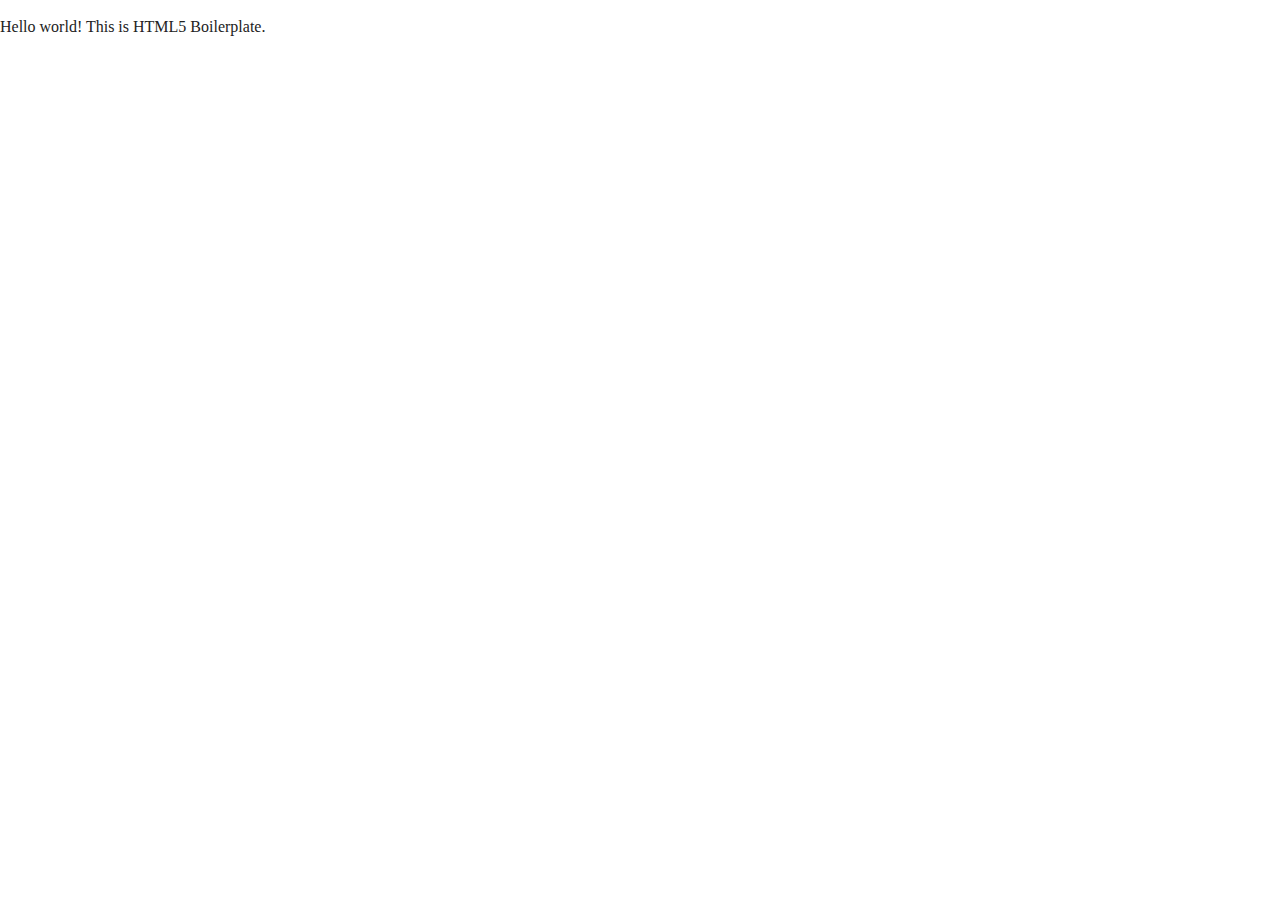
==== about/index.html @ 8fcdbbce "About/Faq" ====
<!doctype html>
<html class="no-js" lang="">

<head>
  <meta charset="utf-8">
  <title></title>
  <meta name="description" content="">
  <meta name="viewport" content="width=device-width, initial-scale=1">

  <meta property="og:title" content="">
  <meta property="og:type" content="">
  <meta property="og:url" content="">
  <meta property="og:image" content="">

  <link rel="manifest" href="../site.webmanifest">
  <link rel="apple-touch-icon" href="../icon.png">
  <!-- Place favicon.ico in the root directory -->

  <link rel="stylesheet" href="../css/normalize.css">
  <link rel="stylesheet" href="../css/main.css">

  <meta name="theme-color" content="#fafafa">
</head>

<body>

  <!-- Add your site or application content here -->
  <p>Hello world! This is HTML5 Boilerplate.</p>
  <script src="../js/vendor/modernizr-3.11.2.min.js"></script>
  <script src="../js/plugins.js"></script>
  <script src="../js/main.js"></script>

  <!-- Google Analytics: change UA-XXXXX-Y to be your site's ID. -->
  <script>
    window.ga = function () { ga.q.push(arguments) }; ga.q = []; ga.l = +new Date;
    ga('create', 'UA-XXXXX-Y', 'auto'); ga('set', 'anonymizeIp', true); ga('set', 'transport', 'beacon'); ga('send', 'pageview')
  </script>
  <script src="https://www.google-analytics.com/analytics.js" async></script>
</body>

</html>
---- css/main.css ----
/*! HTML5 Boilerplate v8.0.0 | MIT License | https://html5boilerplate.com/ */

/* main.css 2.1.0 | MIT License | https://github.com/h5bp/main.css#readme */
/*
 * What follows is the result of much research on cross-browser styling.
 * Credit left inline and big thanks to Nicolas Gallagher, Jonathan Neal,
 * Kroc Camen, and the H5BP dev community and team.
 */

/* ==========================================================================
   Base styles: opinionated defaults
   ========================================================================== */

html {
  color: #222;
  font-size: 1em;
  line-height: 1.4;
}

/*
 * Remove text-shadow in selection highlight:
 * https://twitter.com/miketaylr/status/12228805301
 *
 * Vendor-prefixed and regular ::selection selectors cannot be combined:
 * https://stackoverflow.com/a/16982510/7133471
 *
 * Customize the background color to match your design.
 */

::-moz-selection {
  background: #b3d4fc;
  text-shadow: none;
}

::selection {
  background: #b3d4fc;
  text-shadow: none;
}

/*
 * A better looking default horizontal rule
 */

hr {
  display: block;
  height: 1px;
  border: 0;
  border-top: 1px solid #ccc;
  margin: 1em 0;
  padding: 0;
}

/*
 * Remove the gap between audio, canvas, iframes,
 * images, videos and the bottom of their containers:
 * https://github.com/h5bp/html5-boilerplate/issues/440
 */

audio,
canvas,
iframe,
img,
svg,
video {
  vertical-align: middle;
}

/*
 * Remove default fieldset styles.
 */

fieldset {
  border: 0;
  margin: 0;
  padding: 0;
}

/*
 * Allow only vertical resizing of textareas.
 */

textarea {
  resize: vertical;
}

/* ==========================================================================
   Author's custom styles
   ========================================================================== */

/* ==========================================================================
   Helper classes
   ========================================================================== */

/*
 * Hide visually and from screen readers
 */

.hidden,
[hidden] {
  display: none !important;
}

/*
 * Hide only visually, but have it available for screen readers:
 * https://snook.ca/archives/html_and_css/hiding-content-for-accessibility
 *
 * 1. For long content, line feeds are not interpreted as spaces and small width
 *    causes content to wrap 1 word per line:
 *    https://medium.com/@jessebeach/beware-smushed-off-screen-accessible-text-5952a4c2cbfe
 */

.sr-only {
  border: 0;
  clip: rect(0, 0, 0, 0);
  height: 1px;
  margin: -1px;
  overflow: hidden;
  padding: 0;
  position: absolute;
  white-space: nowrap;
  width: 1px;
  /* 1 */
}

/*
 * Extends the .sr-only class to allow the element
 * to be focusable when navigated to via the keyboard:
 * https://www.drupal.org/node/897638
 */

.sr-only.focusable:active,
.sr-only.focusable:focus {
  clip: auto;
  height: auto;
  margin: 0;
  overflow: visible;
  position: static;
  white-space: inherit;
  width: auto;
}

/*
 * Hide visually and from screen readers, but maintain layout
 */

.invisible {
  visibility: hidden;
}

/*
 * Clearfix: contain floats
 *
 * For modern browsers
 * 1. The space content is one way to avoid an Opera bug when the
 *    `contenteditable` attribute is included anywhere else in the document.
 *    Otherwise it causes space to appear at the top and bottom of elements
 *    that receive the `clearfix` class.
 * 2. The use of `table` rather than `block` is only necessary if using
 *    `:before` to contain the top-margins of child elements.
 */

.clearfix::before,
.clearfix::after {
  content: " ";
  display: table;
}

.clearfix::after {
  clear: both;
}

/* ==========================================================================
   EXAMPLE Media Queries for Responsive Design.
   These examples override the primary ('mobile first') styles.
   Modify as content requires.
   ========================================================================== */

@media only screen and (min-width: 35em) {
  /* Style adjustments for viewports that meet the condition */
}

@media print,
  (-webkit-min-device-pixel-ratio: 1.25),
  (min-resolution: 1.25dppx),
  (min-resolution: 120dpi) {
  /* Style adjustments for high resolution devices */
}

/* ==========================================================================
   Print styles.
   Inlined to avoid the additional HTTP request:
   https://www.phpied.com/delay-loading-your-print-css/
   ========================================================================== */

@media print {
  *,
  *::before,
  *::after {
    background: #fff !important;
    color: #000 !important;
    /* Black prints faster */
    box-shadow: none !important;
    text-shadow: none !important;
  }

  a,
  a:visited {
    text-decoration: underline;
  }

  a[href]::after {
    content: " (" attr(href) ")";
  }

  abbr[title]::after {
    content: " (" attr(title) ")";
  }

  /*
   * Don't show links that are fragment identifiers,
   * or use the `javascript:` pseudo protocol
   */
  a[href^="#"]::after,
  a[href^="javascript:"]::after {
    content: "";
  }

  pre {
    white-space: pre-wrap !important;
  }

  pre,
  blockquote {
    border: 1px solid #999;
    page-break-inside: avoid;
  }

  /*
   * Printing Tables:
   * https://web.archive.org/web/20180815150934/http://css-discuss.incutio.com/wiki/Printing_Tables
   */
  thead {
    display: table-header-group;
  }

  tr,
  img {
    page-break-inside: avoid;
  }

  p,
  h2,
  h3 {
    orphans: 3;
    widows: 3;
  }

  h2,
  h3 {
    page-break-after: avoid;
  }
}
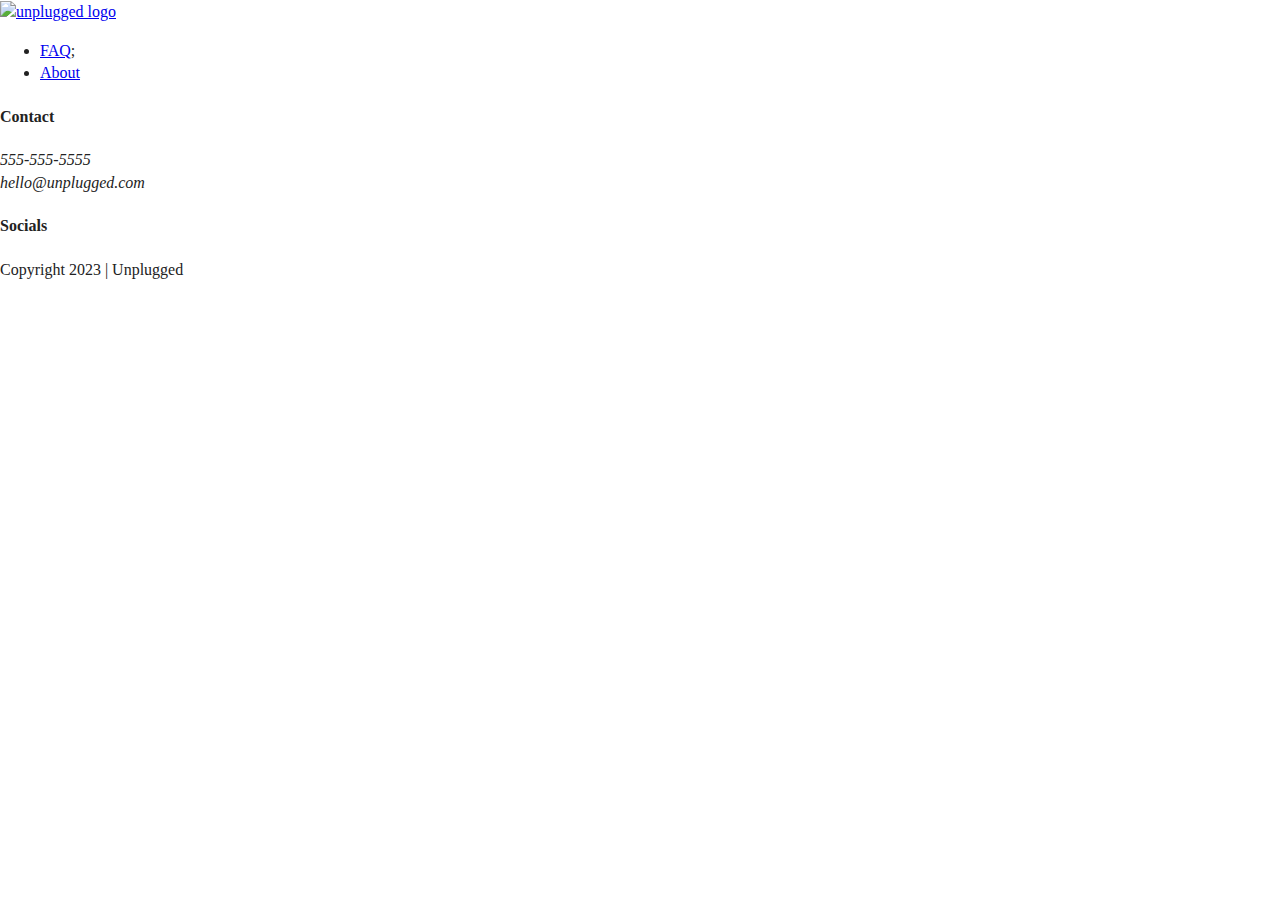
==== commit 93f43375: "Main/Footer" ====
--- a/about/index.html
+++ b/about/index.html
@@ -23,9 +23,61 @@
 </head>
 
 <body>
+  <!-- Add your site or application content here -->
+  <header>
+    <div class="content-wrapper">
+      <a href="#"><img src="img/unpluggedlogo.png" alt="unplugged logo"></a>
+      <div class="header-divider"></div>
+      <nav>
+        <ul>
+          <li><a href="faq/index.html" rel="noopener">FAQ</a>;</li>
+          <li><a href="about/index.html" rel="noopener">About</a></li>
+        </ul>
+      </nav>
+    </div>
+  </header>
 
-  <!-- Add your site or application content here -->
-  <p>Hello world! This is HTML5 Boilerplate.</p>
+  <main>
+
+    <section>
+    </section>
+
+    <aside>
+    </aside>
+
+  </main>
+  <!-- main wrapper -->
+
+  <footer>
+    <div class="content-wrapper">
+      <div class="footer-contact">
+        <div class="contact">
+          <h4>Contact</h4>
+          <address>
+            <p>
+              555-555-5555<br>
+              hello@unplugged.com
+            </p>
+          </address>
+        </div>
+        <div class="social">
+          <h4>Socials</h4>
+          <div class="social-icons">
+            <p><a href="https://www.facebook.com/yoursite" target="_blank" rel="noopener"></a></p>
+            <p><a href="https://www.twitter.com/yoursite" target="_blank" rel="noopener"></a></p>
+            <p><a href="https://www.instagram.com/yoursite" target="_blank" rel="noopener"></a></p>
+            <!-- other social links here -->
+          </div>
+        </div>
+      </div>
+      <!-- footer content ends -->
+    </div>
+    <!--footer content-wrapper ends-->
+    <div class="copyright">
+      <p>Copyright 2023 | Unplugged</p>
+    </div> 
+  </footer>
+
   <script src="../js/vendor/modernizr-3.11.2.min.js"></script>
   <script src="../js/plugins.js"></script>
   <script src="../js/main.js"></script>
@@ -35,7 +87,7 @@
     window.ga = function () { ga.q.push(arguments) }; ga.q = []; ga.l = +new Date;
     ga('create', 'UA-XXXXX-Y', 'auto'); ga('set', 'anonymizeIp', true); ga('set', 'transport', 'beacon'); ga('send', 'pageview')
   </script>
-  <script src="https://www.google-analytics.com/analytics.js" async></script>
+  <script src="../https://www.google-analytics.com/analytics.js" async></script>
 </body>
 
 </html>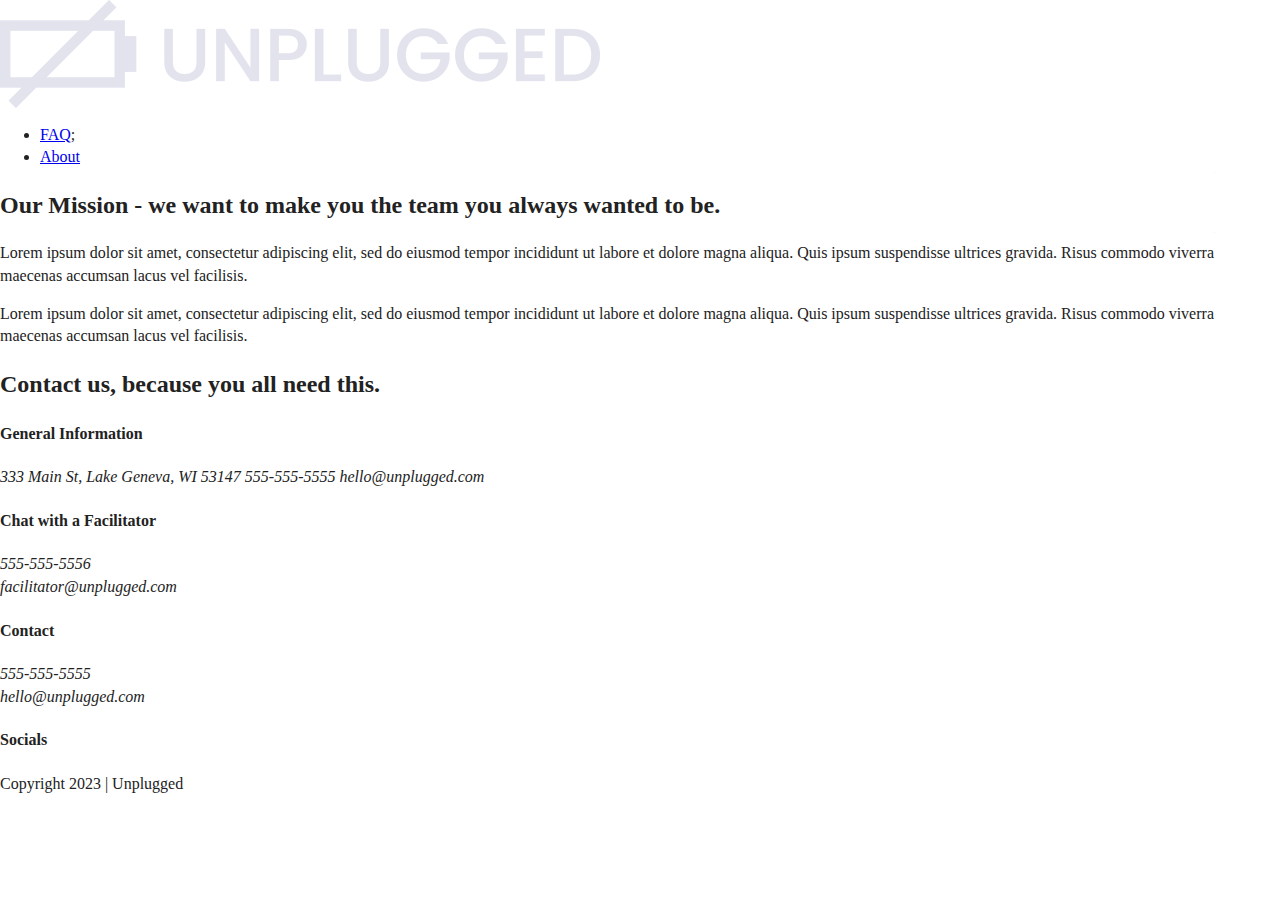
==== commit eb111051: "added about page" ====
--- a/about/index.html
+++ b/about/index.html
@@ -3,7 +3,7 @@
 
 <head>
   <meta charset="utf-8">
-  <title></title>
+  <title>Unplugged Retreat | About</title>
   <meta name="description" content="">
   <meta name="viewport" content="width=device-width, initial-scale=1">
 
@@ -26,7 +26,7 @@
   <!-- Add your site or application content here -->
   <header>
     <div class="content-wrapper">
-      <a href="#"><img src="img/unpluggedlogo.png" alt="unplugged logo"></a>
+      <a href="#"><img src="../img/unpluggedlogo.png" alt="unplugged logo"></a>
       <div class="header-divider"></div>
       <nav>
         <ul>
@@ -39,12 +39,59 @@
 
   <main>
 
-    <section>
+    <section class="mission">
+      <div class="content-wrapper">
+        <h2>Our Mission - we want to make you the team you always wanted to be.</h2>
+        <div class="mission-content">
+          <p>Lorem ipsum dolor sit amet, consectetur adipiscing elit, sed do eiusmod tempor incididunt ut labore et
+            dolore magna aliqua. Quis ipsum suspendisse ultrices gravida. Risus commodo viverra maecenas accumsan lacus
+            vel facilisis.</p>
+
+            <p>Lorem ipsum dolor sit amet, consectetur adipiscing elit, sed do eiusmod tempor incididunt ut labore et
+            dolore magna aliqua. Quis ipsum suspendisse ultrices gravida. Risus commodo viverra maecenas accumsan lacus
+            vel facilisis.
+          </p>
+        </div>
+      </div>
+      <!-- mission content wrapper ends -->
     </section>
 
-    <aside>
-    </aside>
+    <section class="map">
+      <figure>
 
+      </figure>
+
+    </section>
+
+    <section class="contact-section">
+      <div class="content-wrapper">
+        <h2>Contact us, because you all need this.</h2>
+        <div class="contact-content">
+          <div>
+            <h4>General Information</h4>
+            <!--paragraph within Address-->
+            <address>
+              <p>
+                333 Main St, Lake Geneva, WI 53147
+                555-555-5555
+                hello@unplugged.com
+              </p>
+            </address>
+          </div>
+          <div>
+            <h4>Chat with a Facilitator</h4>
+            <address>
+              <p>
+                555-555-5556<br>
+                facilitator@unplugged.com
+              </p>
+            </address>
+          </div>
+          <!-- contact-content div ends -->
+        </div>
+        <!-- contact content wrapper ends -->
+      </div>
+    </section>
   </main>
   <!-- main wrapper -->
 
@@ -75,7 +122,7 @@
     <!--footer content-wrapper ends-->
     <div class="copyright">
       <p>Copyright 2023 | Unplugged</p>
-    </div> 
+    </div>
   </footer>
 
   <script src="../js/vendor/modernizr-3.11.2.min.js"></script>
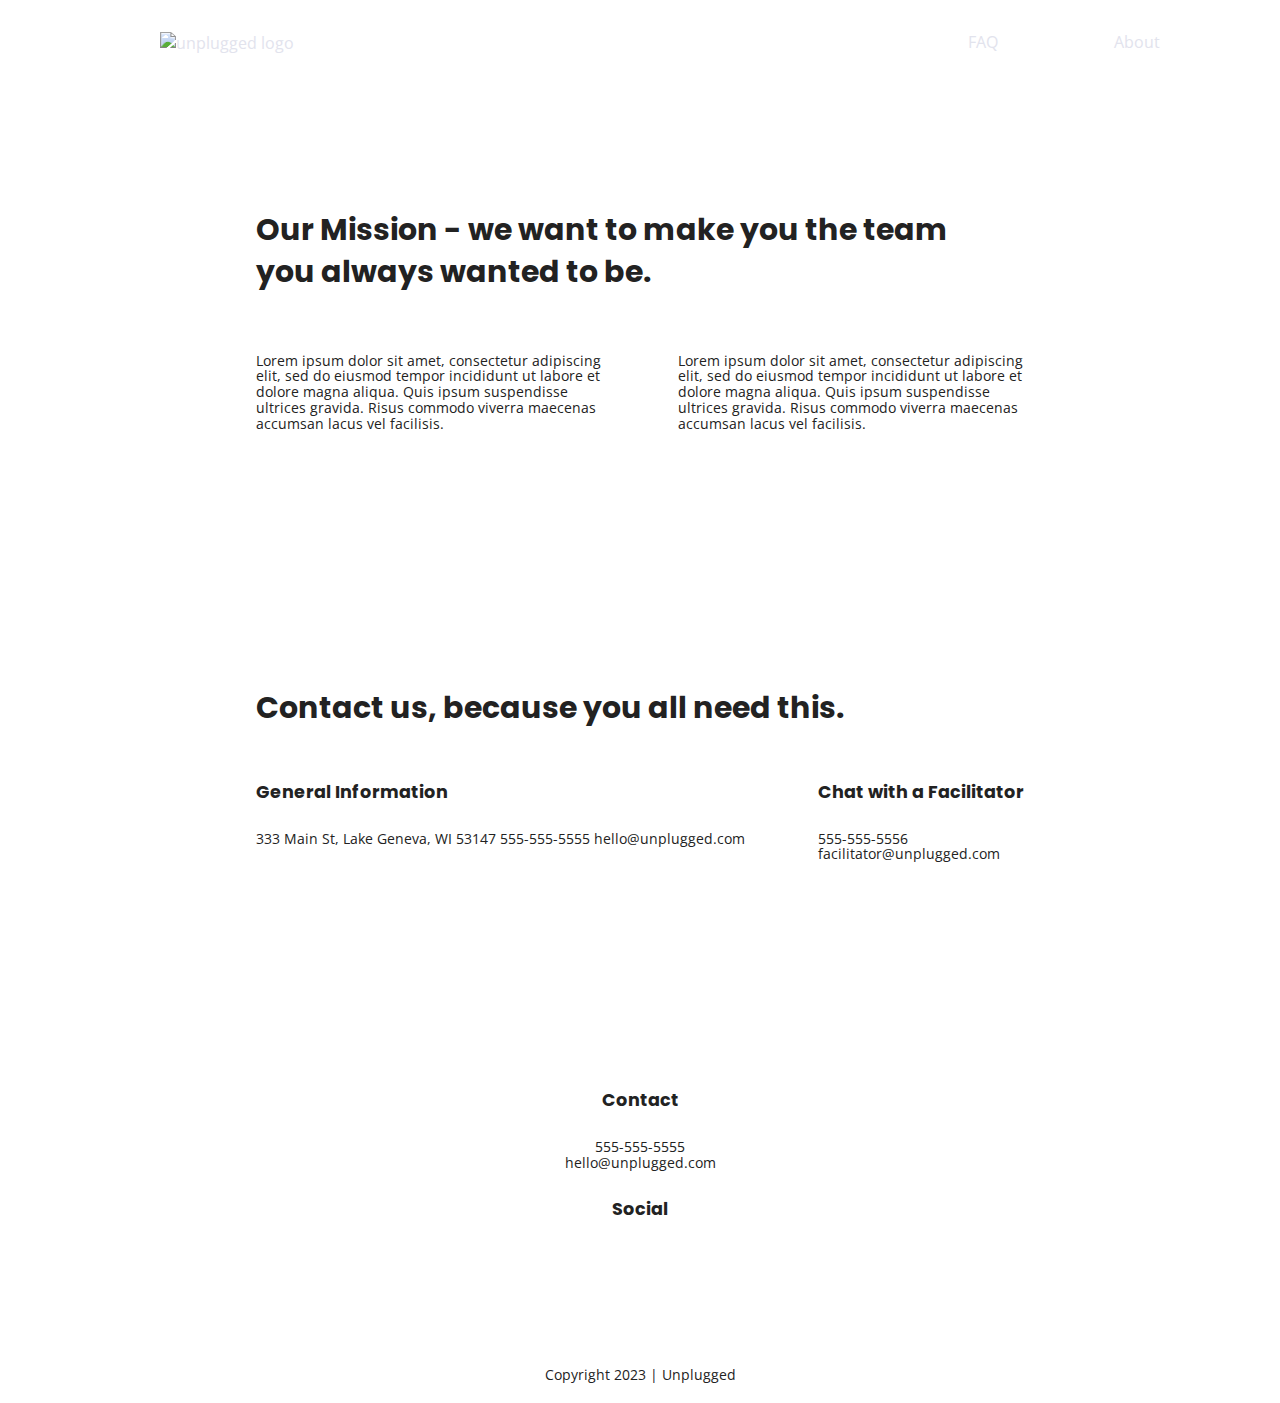
==== commit e34d72a6: "Text Styles" ====
--- a/about/index.html
+++ b/about/index.html
@@ -1,16 +1,12 @@
 <!doctype html>
-<html class="no-js" lang="">
+<html class="no-js" lang="en">
 
 <head>
   <meta charset="utf-8">
+  <meta http-equiv="x-ua-compatible" content="ie=edge">
   <title>Unplugged Retreat | About</title>
   <meta name="description" content="">
-  <meta name="viewport" content="width=device-width, initial-scale=1">
-
-  <meta property="og:title" content="">
-  <meta property="og:type" content="">
-  <meta property="og:url" content="">
-  <meta property="og:image" content="">
+  <meta name="viewport" content="width=device-width, initial-scale=1, shrink-to-fit=no">
 
   <link rel="manifest" href="../site.webmanifest">
   <link rel="apple-touch-icon" href="../icon.png">
@@ -18,20 +14,22 @@
 
   <link rel="stylesheet" href="../css/normalize.css">
   <link rel="stylesheet" href="../css/main.css">
-
-  <meta name="theme-color" content="#fafafa">
+  <!-- Google Fonts -->
+  <link href="https://fonts.googleapis.com/css?family=Open+Sans:400,700|Poppins:500,700" rel="stylesheet">
 </head>
 
 <body>
   <!-- Add your site or application content here -->
   <header>
     <div class="content-wrapper">
-      <a href="#"><img src="../img/unpluggedlogo.png" alt="unplugged logo"></a>
+      <a href="#">
+        <img src="" alt="unplugged logo">
+      </a>
       <div class="header-divider"></div>
       <nav>
         <ul>
-          <li><a href="faq/index.html" rel="noopener">FAQ</a>;</li>
-          <li><a href="about/index.html" rel="noopener">About</a></li>
+          <li><a href="../faq/index.html">FAQ</a></li>
+          <li><a href="index.html">About</a></li>
         </ul>
       </nav>
     </div>
@@ -43,11 +41,13 @@
       <div class="content-wrapper">
         <h2>Our Mission - we want to make you the team you always wanted to be.</h2>
         <div class="mission-content">
-          <p>Lorem ipsum dolor sit amet, consectetur adipiscing elit, sed do eiusmod tempor incididunt ut labore et
+          <p>
+            Lorem ipsum dolor sit amet, consectetur adipiscing elit, sed do eiusmod tempor incididunt ut labore et
             dolore magna aliqua. Quis ipsum suspendisse ultrices gravida. Risus commodo viverra maecenas accumsan lacus
-            vel facilisis.</p>
-
-            <p>Lorem ipsum dolor sit amet, consectetur adipiscing elit, sed do eiusmod tempor incididunt ut labore et
+            vel facilisis.
+          </p>
+          <p>
+            Lorem ipsum dolor sit amet, consectetur adipiscing elit, sed do eiusmod tempor incididunt ut labore et
             dolore magna aliqua. Quis ipsum suspendisse ultrices gravida. Risus commodo viverra maecenas accumsan lacus
             vel facilisis.
           </p>
@@ -55,7 +55,7 @@
       </div>
       <!-- mission content wrapper ends -->
     </section>
-
+ <!-- contact-info -->
     <section class="map">
       <figure>
 
@@ -108,12 +108,17 @@
           </address>
         </div>
         <div class="social">
-          <h4>Socials</h4>
+          <h4>Social</h4>
           <div class="social-icons">
-            <p><a href="https://www.facebook.com/yoursite" target="_blank" rel="noopener"></a></p>
-            <p><a href="https://www.twitter.com/yoursite" target="_blank" rel="noopener"></a></p>
-            <p><a href="https://www.instagram.com/yoursite" target="_blank" rel="noopener"></a></p>
-            <!-- other social links here -->
+            <p>
+              <a href="https://www.facebook.com/Skillcrush/" target="_blank"></a>
+            </p>
+            <p>
+              <a href="https://twitter.com/Skillcrush" target="_blank"></a>
+            </p>
+            <p>
+              <a href="https://www.instagram.com/skillcrush/" target="_blank"></a>
+            </p>
           </div>
         </div>
       </div>
@@ -125,16 +130,27 @@
     </div>
   </footer>
 
-  <script src="../js/vendor/modernizr-3.11.2.min.js"></script>
+<!--ALL PSTD-->
+  <script src="../js/vendor/modernizr-3.6.0.min.js"></script>
+  <script src="https://code.jquery.com/jquery-3.3.1.min.js"
+    integrity="sha256-FgpCb/KJQlLNfOu91ta32o/NMZxltwRo8QtmkMRdAu8=" crossorigin="anonymous"></script>
+  <script>
+    window.jQuery || document.write('<script src="../js/vendor/jquery-3.3.1.min.js"><\/script>')
+  </script>
   <script src="../js/plugins.js"></script>
   <script src="../js/main.js"></script>
 
   <!-- Google Analytics: change UA-XXXXX-Y to be your site's ID. -->
   <script>
-    window.ga = function () { ga.q.push(arguments) }; ga.q = []; ga.l = +new Date;
-    ga('create', 'UA-XXXXX-Y', 'auto'); ga('set', 'anonymizeIp', true); ga('set', 'transport', 'beacon'); ga('send', 'pageview')
+    window.ga = function () {
+      ga.q.push(arguments)
+    };
+    ga.q = [];
+    ga.l = +new Date;
+    ga('create', 'UA-XXXXX-Y', 'auto');
+    ga('send', 'pageview')
   </script>
-  <script src="../https://www.google-analytics.com/analytics.js" async></script>
+  <script src="https://www.google-analytics.com/analytics.js" async defer></script>
 </body>
 
 </html>--- a/css/main.css
+++ b/css/main.css
@@ -84,8 +84,265 @@
 }
 
 /* ==========================================================================
+   Browser Upgrade Prompt
+   ========================================================================== */
+
+.browserupgrade {
+  margin: 0.2em 0;
+  background: #ccc;
+  color: #000;
+  padding: 0.2em 0;
+}
+
+/* ==========================================================================
    Author's custom styles
    ========================================================================== */
+
+/* General Styles */
+ 
+html {
+  font-size: 1rem;
+}
+ 
+body {
+  font-family: 'Open Sans', sans-serif;
+  font-size: 1em;
+  text-align: left;
+}
+ 
+ul, 
+ol {
+  list-style-type: none;
+  /* list style type? */
+}
+ 
+a {
+  color: #e2e3ed;
+  text-decoration: none;
+}
+ 
+h2 {
+  font-family: 'Poppins', sans-serif;
+  font-size: 1.875em;
+}
+
+h3, 
+h4 {
+  font-family: 'Poppins', sans-serif;
+  font-size: 1.1em;
+  margin: 26px 0px;
+}
+ 
+p {
+	font-size: 0.9em;
+  line-height: 1.1em;
+}
+ 
+address {
+ font-style: normal;
+}
+
+/* added Width*/
+
+.content-wrapper {
+  width: 60%;
+  margin: 50px 0;
+}
+
+/* -------------------- Base Header - Footer Styles -------------------- */
+
+
+header {
+  display: flex;
+  justify-content: center;
+  padding: 15px 0;
+  /* added padding*/
+}
+
+header .content-wrapper {
+  display: flex;
+  justify-content: center;
+  align-items: center;
+  flex-flow: row wrap;
+  margin: 0;
+}
+
+/* added header-divider w/width height margin*/
+
+.header-divider {
+  width: 100%;
+  height: 1px;
+  margin: 10px 0 20px 0;
+}
+
+/* added header nav and Width*/
+
+header nav {
+  width: 60%;
+}
+
+header nav ul {
+  /* added Width*/
+  width: 100%;
+  display: flex;
+  justify-content: space-around;
+}
+
+footer {
+  display: flex;
+  flex-direction: column;
+  align-items: center;
+  text-align: center;
+}
+
+/* added footer p w/margin */
+
+footer p {
+  margin: 0;
+}
+
+/* added footer .content-wrapper w/width and margin*/
+
+footer .content-wrapper {
+  width: 55%;
+  margin: 50px 0;
+}
+
+/* added footer .contact with margin-bottom*/
+
+footer .contact {
+  margin-bottom: 50px;
+}
+
+footer .social-icons {
+  display: flex;
+  justify-content: space-around;
+  align-items: center;
+}
+
+footer .social-icons p {
+  display: flex;
+  justify-content: center;
+  align-items: center;
+}
+
+/* added footer .copyright and margin*/
+
+footer .copyright {
+  margin: 20px 0;
+}
+
+/* ---------------------Mobile Styles - Homepage --------------------*/
+
+/*-- Hero Area --*/
+
+.hero-area {
+  display: flex;
+  justify-content: center;
+}
+
+/* --Aside --*/
+
+aside {
+  display: flex;
+  justify-content: center;
+}
+
+/* -- Features --*/
+
+.features {
+  display: flex;
+  justify-content: center;
+}
+
+/* added .features h2 margin-bottom*/
+
+.features h2 {
+  margin-bottom: 60px;
+}
+
+/* added .features article w/ width*/
+
+.features article {
+  width: 63%;
+  margin: 30px 0;
+}
+
+.features .features-tiems {
+  display: flex;
+  justify-content: center;
+  align-items: flex-start;
+  flex-flow: row wrap;
+}
+
+/* added features p w/ margin*/
+
+.features p {
+  margin: 0;
+}
+
+/* -- Reviews --*/
+
+.reviews {
+  display: flex;
+  justify-content: center;
+}
+
+/* added .reviews h2/h3 w/ margin-bottom, width and margin*/
+
+.reviews h2 {
+  margin-bottom: 40px;
+}
+
+.reviews h3 {
+  width: 55%;
+  margin: 20px 0;
+}
+
+/** -------------------------- About -------------------------- **/
+
+.mission {
+  display: flex;
+  justify-content: center;
+}
+
+.contact-section {
+  display: flex;
+  justify-content: center;
+}
+
+/* added contact-content p w/ margin*/
+
+.contact-content p {
+  margin: 0;
+}
+
+/** -------------------------- FAQ -------------------------- **/
+
+.faq {
+  display: flex;
+  justify-content: center;
+}
+
+.faq .content-wrapper {
+  display: flex;
+  justify-content: center;
+  align-items: center;
+  flex-flow: row wrap;
+  margin: 50px 0 0 0;
+}
+
+/* added .faq h2 and .faq-content w/ margin-bottom on both*/
+
+.faq h2 {
+  margin-bottom: 40px;
+}
+
+.faq-content {
+  margin-bottom: 50px;
+}
+
+
 
 /* ==========================================================================
    Helper classes
@@ -175,15 +432,194 @@
    Modify as content requires.
    ========================================================================== */
 
-@media only screen and (min-width: 35em) {
-  /* Style adjustments for viewports that meet the condition */
-}
-
-@media print,
-  (-webkit-min-device-pixel-ratio: 1.25),
-  (min-resolution: 1.25dppx),
-  (min-resolution: 120dpi) {
-  /* Style adjustments for high resolution devices */
+@media only screen and (min-width:768px) {
+  /*Tablet styles here*/
+
+  /* General styles */
+  .content-wrapper {
+    max-width: 640px;
+    margin: 100px 0;
+  }
+
+  /* Header */
+  header {
+    padding: 33px 0;
+  }
+
+  header .content-wrapper {
+    width: 100%;
+    justify-content: space-between;
+  }
+
+  header nav {
+    width: 20%;
+  }
+
+  header nav ul {
+    justify-content: space-between;
+  }
+
+  .header-divider {
+    display: none;
+  }
+
+  /* Hero Area */
+
+  /* Aside */
+  aside .content-wrapper {
+    margin: 50px 0;
+    display: flex;
+    justify-content: space-between;
+    align-content: flex-start;
+  }
+
+  aside .content-wrapper .form-description,
+  aside .content-wrapper .form {
+    width: 40%;
+    margin: 0;
+  }
+
+  /* Features */
+  .features article {
+    display: flex;
+    align-items: center;
+    flex-flow: column wrap;
+    flex-basis: 50%;
+  }
+
+  .features .features-item-description {
+    width: 50%;
+  }
+
+  /* Reviews */
+  .reviews article {
+    display: flex;
+    justify-content: space-between;
+  }
+
+  .reviews article div {
+    width: 49%;
+  }
+
+  /* Footer */
+  footer .content-wrapper {
+    width: 65%;
+    margin: 100px 0;
+  }
+
+  .footer-content {
+    display: flex;
+    justify-content: space-between;
+    align-items: center;
+  }
+
+  footer .contact {
+    margin-bottom: 0;
+  }
+
+  footer .copyright {
+    width: 100%;
+  }
+
+  /* ==========================================================================
+       About Page
+       ========================================================================== */
+
+  .mission-content {
+    display: flex;
+    justify-content: space-between;
+    align-items: center;
+    padding-top: 20px
+  }
+
+  .mission-content p {
+    width: 45%;
+  }
+
+  .contact-section .content-wrapper h2 {
+    width: 80%;
+  }
+
+  .contact-content {
+    display: flex;
+    justify-content: space-between;
+    align-items: flex-start;
+  }
+
+  /* ==========================================================================
+       FAQ Page
+       ========================================================================== */
+
+  .faq .content-wrapper {
+    justify-content: space-between;
+  }
+
+  .faq-content {
+    flex-basis: 45%;
+  }
+
+  .faq h2 {
+    width: 100%;
+  }
+}
+
+@media only screen and (min-width:1200px) {
+  /*Desktop styles here*/
+
+  header {
+    padding: 15px 0;
+  }
+
+  .content-wrapper {
+    max-width: 960px;
+  }
+
+  /* Hero */
+  .hero-area h1 {
+    width: 80%;
+}
+
+  /* Aside */
+  aside .content-wrapper {
+    justify-content: space-around;
+  }
+
+  aside .content-wrapper .form-description,
+  aside .content-wrapper .form {
+    width: 30%;
+  }
+
+  /* Features */
+
+  .features h2 {
+    width: 90%;
+  }
+
+  .features article {
+    flex-basis: 33%;
+  }
+  
+  /* Reviews */
+  .reviews article div {
+    width: 42%;
+  }
+
+  /* ==========================================================================
+  About Page
+  ========================================================================== */
+
+  .mission h2,
+  .contact-section .content-wrapper h2 {
+      width: 95%;
+  }
+
+  /* ==========================================================================
+  FAQ Page
+  ========================================================================== */
+  .faq h2 {
+    width: 100%;
+  }
+
 }
 
 /* ==========================================================================
@@ -193,12 +629,14 @@
    ========================================================================== */
 
 @media print {
+
   *,
-  *::before,
-  *::after {
-    background: #fff !important;
+  *:before,
+  *:after {
+    background: transparent !important;
     color: #000 !important;
     /* Black prints faster */
+    -webkit-box-shadow: none !important;
     box-shadow: none !important;
     text-shadow: none !important;
   }
@@ -208,20 +646,20 @@
     text-decoration: underline;
   }
 
-  a[href]::after {
+  a[href]:after {
     content: " (" attr(href) ")";
   }
 
-  abbr[title]::after {
+  abbr[title]:after {
     content: " (" attr(title) ")";
   }
 
   /*
-   * Don't show links that are fragment identifiers,
-   * or use the `javascript:` pseudo protocol
-   */
-  a[href^="#"]::after,
-  a[href^="javascript:"]::after {
+       * Don't show links that are fragment identifiers,
+       * or use the `javascript:` pseudo protocol
+       */
+  a[href^="#"]:after,
+  a[href^="javascript:"]:after {
     content: "";
   }
 
@@ -236,9 +674,9 @@
   }
 
   /*
-   * Printing Tables:
-   * https://web.archive.org/web/20180815150934/http://css-discuss.incutio.com/wiki/Printing_Tables
-   */
+       * Printing Tables:
+       * http://css-discuss.incutio.com/wiki/Printing_Tables
+       */
   thead {
     display: table-header-group;
   }
@@ -259,5 +697,4 @@
   h3 {
     page-break-after: avoid;
   }
-}
-
+}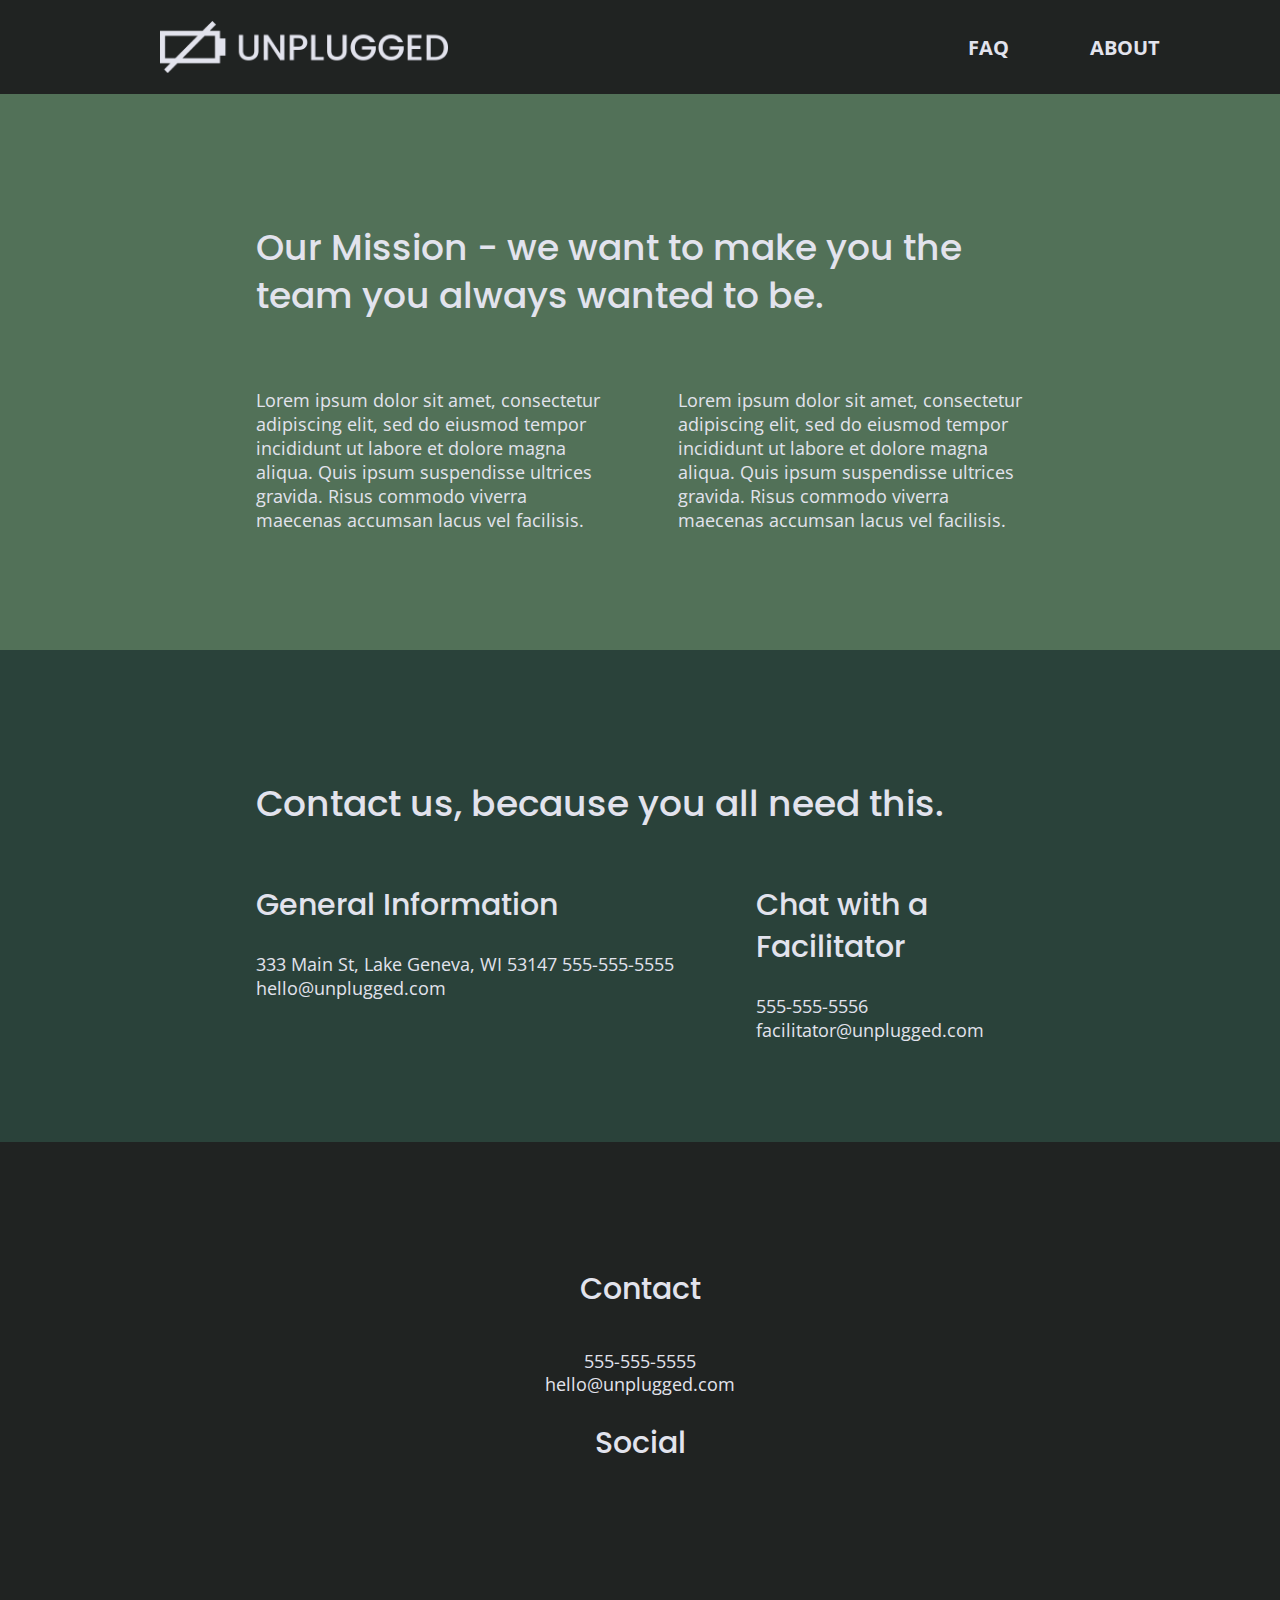
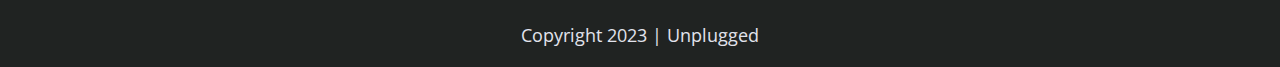
==== commit b0b1a22e: "Responsify images" ====
--- a/about/index.html
+++ b/about/index.html
@@ -22,9 +22,12 @@
   <!-- Add your site or application content here -->
   <header>
     <div class="content-wrapper">
-      <a href="#">
-        <img src="" alt="unplugged logo">
-      </a>
+     <figure>
+       <a href="#">
+        <!--dont forget to add ../img/ after src=-->
+         <img src="../img/unpluggedlogo.png" alt="unplugged logo">
+       </a>
+      </figure>
       <div class="header-divider"></div>
       <nav>
         <ul>
--- a/css/main.css
+++ b/css/main.css
@@ -99,47 +99,58 @@
    ========================================================================== */
 
 /* General Styles */
- 
+
 html {
   font-size: 1rem;
 }
- 
+
 body {
   font-family: 'Open Sans', sans-serif;
   font-size: 1em;
   text-align: left;
-}
- 
-ul, 
+  color: #e2e3ed;
+}
+
+ul,
 ol {
   list-style-type: none;
   /* list style type? */
 }
- 
+
 a {
   color: #e2e3ed;
   text-decoration: none;
 }
- 
+
 h2 {
   font-family: 'Poppins', sans-serif;
   font-size: 1.875em;
-}
-
-h3, 
+  font-weight: 500;
+}
+
+h3,
 h4 {
   font-family: 'Poppins', sans-serif;
   font-size: 1.1em;
   margin: 26px 0px;
-}
- 
+  font-weight: 500;
+}
+
 p {
-	font-size: 0.9em;
+  font-size: 0.9em;
   line-height: 1.1em;
 }
- 
+/*add img figure under p*/
+img {
+  width: 100%;
+}
+
+figure {
+  margin: 0;
+}
+
 address {
- font-style: normal;
+  font-style: normal;
 }
 
 /* added Width*/
@@ -157,6 +168,7 @@
   justify-content: center;
   padding: 15px 0;
   /* added padding*/
+  background-color: #202322;
 }
 
 header .content-wrapper {
@@ -165,6 +177,11 @@
   align-items: center;
   flex-flow: row wrap;
   margin: 0;
+}
+/*add header figure under header .content-wrapper*/
+
+header figure {
+  width: 60%;
 }
 
 /* added header-divider w/width height margin*/
@@ -173,12 +190,16 @@
   width: 100%;
   height: 1px;
   margin: 10px 0 20px 0;
+  background: #3a3a3a;
 }
 
 /* added header nav and Width*/
 
 header nav {
   width: 60%;
+  font-size: 1.125em;
+  font-weight: 700;
+  text-transform: uppercase;
 }
 
 header nav ul {
@@ -188,11 +209,16 @@
   justify-content: space-around;
 }
 
+header nav ul li {
+  font-size: 1.125em;
+}
+
 footer {
   display: flex;
   flex-direction: column;
   align-items: center;
   text-align: center;
+  background-color: #202322;
 }
 
 /* added footer p w/margin */
@@ -237,8 +263,19 @@
 /*-- Hero Area --*/
 
 .hero-area {
-  display: flex;
-  justify-content: center;
+  background: url('../img/unplugged-retreat.jpg');
+  background-size: cover;
+  background-repeat: no-repeat;
+  background-position: center;
+  display: flex;
+  justify-content: center;
+}
+
+.hero-area h1 {
+  font-size: 2.25em;
+  font-family: 'Poppins', Helvetica, Arial, sans-serif;
+  font-weight: 500;
+  line-height: 1.2;
 }
 
 /* --Aside --*/
@@ -246,6 +283,33 @@
 aside {
   display: flex;
   justify-content: center;
+  background-color: #527158;
+}
+
+aside .form {
+  margin-top: 30px;
+}
+
+input[type=text] {
+  box-sizing: border-box;
+  width: 100%;
+  color: #2a423a;
+  font-style: italic;
+  padding: 1em;
+}
+
+input[type=button] {
+  width: 100%;
+  padding: 20px 0;
+  margin-top: 20px;
+  background-color: #2a423a;
+  font-family: 'Poppins', Helvetica, Arial, sans-serif;
+  font-weight: 500;
+  font-size: 1.125em;
+  color: #e2e3ed;
+  border: none;
+  text-align: center;
+  text-transform: uppercase;
 }
 
 /* -- Features --*/
@@ -279,6 +343,7 @@
 
 .features p {
   margin: 0;
+  text-align: center;
 }
 
 /* -- Reviews --*/
@@ -286,12 +351,14 @@
 .reviews {
   display: flex;
   justify-content: center;
+  background-color: #2a423a;
 }
 
 /* added .reviews h2/h3 w/ margin-bottom, width and margin*/
 
 .reviews h2 {
   margin-bottom: 40px;
+  line-height: 1em;
 }
 
 .reviews h3 {
@@ -304,11 +371,13 @@
 .mission {
   display: flex;
   justify-content: center;
+  background-color: #527158;
 }
 
 .contact-section {
   display: flex;
   justify-content: center;
+  background-color: #2a423a;
 }
 
 /* added contact-content p w/ margin*/
@@ -322,6 +391,7 @@
 .faq {
   display: flex;
   justify-content: center;
+  background-color: #527158;
 }
 
 .faq .content-wrapper {
@@ -336,10 +406,15 @@
 
 .faq h2 {
   margin-bottom: 40px;
+  line-height: 1em;
 }
 
 .faq-content {
   margin-bottom: 50px;
+}
+
+.faq-content h4 {
+  line-height: 1.333em;
 }
 
 
@@ -441,6 +516,16 @@
     margin: 100px 0;
   }
 
+  h2 {
+    font-size: 2.25em;
+    line-height: 1.333;
+  }
+
+  h3 {
+    font-size: 1.5em;
+    line-height: 1.25;
+  }
+
   /* Header */
   header {
     padding: 33px 0;
@@ -451,6 +536,10 @@
     justify-content: space-between;
   }
 
+  header figure {
+    width: 30%;
+  }
+
   header nav {
     width: 20%;
   }
@@ -464,6 +553,11 @@
   }
 
   /* Hero Area */
+  .hero-area h1 {
+    font-size: 3em;
+    line-height: 1;
+    margin: 0;
+  }
 
   /* Aside */
   aside .content-wrapper {
@@ -480,6 +574,10 @@
   }
 
   /* Features */
+  .features h2 {
+    margin-bottom: 20px;
+  }
+
   .features article {
     display: flex;
     align-items: center;
@@ -488,7 +586,7 @@
   }
 
   .features .features-item-description {
-    width: 50%;
+    width: 62%;
   }
 
   /* Reviews */
@@ -497,8 +595,17 @@
     justify-content: space-between;
   }
 
+  .reviews h2 {
+    width: 85%;
+  }
+
   .reviews article div {
     width: 49%;
+  }
+
+  .reviews h3 {
+    width: 75%;
+    margin: 0;
   }
 
   /* Footer */
@@ -507,14 +614,24 @@
     margin: 100px 0;
   }
 
-  .footer-content {
+  footer .footer-content {
     display: flex;
     justify-content: space-between;
     align-items: center;
+    flex-direction: row;
   }
 
   footer .contact {
     margin-bottom: 0;
+  }
+
+  footer h4 {
+    font-size: 1.5em;
+    margin-bottom: 40px;
+  }
+
+  footer p {
+    line-height: 1.285;
   }
 
   footer .copyright {
@@ -529,7 +646,7 @@
     display: flex;
     justify-content: space-between;
     align-items: center;
-    padding-top: 20px
+    padding-top: 20px;
   }
 
   .mission-content p {
@@ -546,6 +663,10 @@
     align-items: flex-start;
   }
 
+  .contact-content h4 {
+    font-size: 1.5em;
+  }
+
   /* ==========================================================================
        FAQ Page
        ========================================================================== */
@@ -561,6 +682,12 @@
   .faq h2 {
     width: 100%;
   }
+
+  .faq h4,
+  .faq p {
+    font-size: .875em;
+    line-height: 1.125;
+  }
 }
 
 @media only screen and (min-width:1200px) {
@@ -574,10 +701,25 @@
     max-width: 960px;
   }
 
+  h2 {
+    font-size: 2.25em;
+  }
+
+  h3,
+  h4 {
+    font-size: 1.875em;
+  }
+
+  p {
+    font-size: 1.125em;
+    line-height: 1.333;
+  }
+
   /* Hero */
   .hero-area h1 {
+    font-size: 3.75em;
     width: 80%;
-}
+  }
 
   /* Aside */
   aside .content-wrapper {
@@ -589,6 +731,10 @@
     width: 30%;
   }
 
+  .form-description p {
+    font-size: 1.125em;
+  }
+
   /* Features */
 
   .features h2 {
@@ -598,28 +744,42 @@
   .features article {
     flex-basis: 33%;
   }
-  
+
   /* Reviews */
+  .reviews h2 {
+    padding-bottom: 50px;
+  }
+
   .reviews article div {
     width: 42%;
   }
 
+  footer h4 {
+    font-size: 1.875em;
+  }
   /* ==========================================================================
   About Page
   ========================================================================== */
 
   .mission h2,
   .contact-section .content-wrapper h2 {
-      width: 95%;
-  }
-
+    width: 95%;
+  }
+
+  .contact-content h4 {
+    font-size: 1.875em;
+  }
   /* ==========================================================================
   FAQ Page
   ========================================================================== */
   .faq h2 {
     width: 100%;
   }
-
+.faq h4,
+  .faq p {
+    font-size: 1.125em;
+    line-height: 1;
+  }
 }
 
 /* ==========================================================================
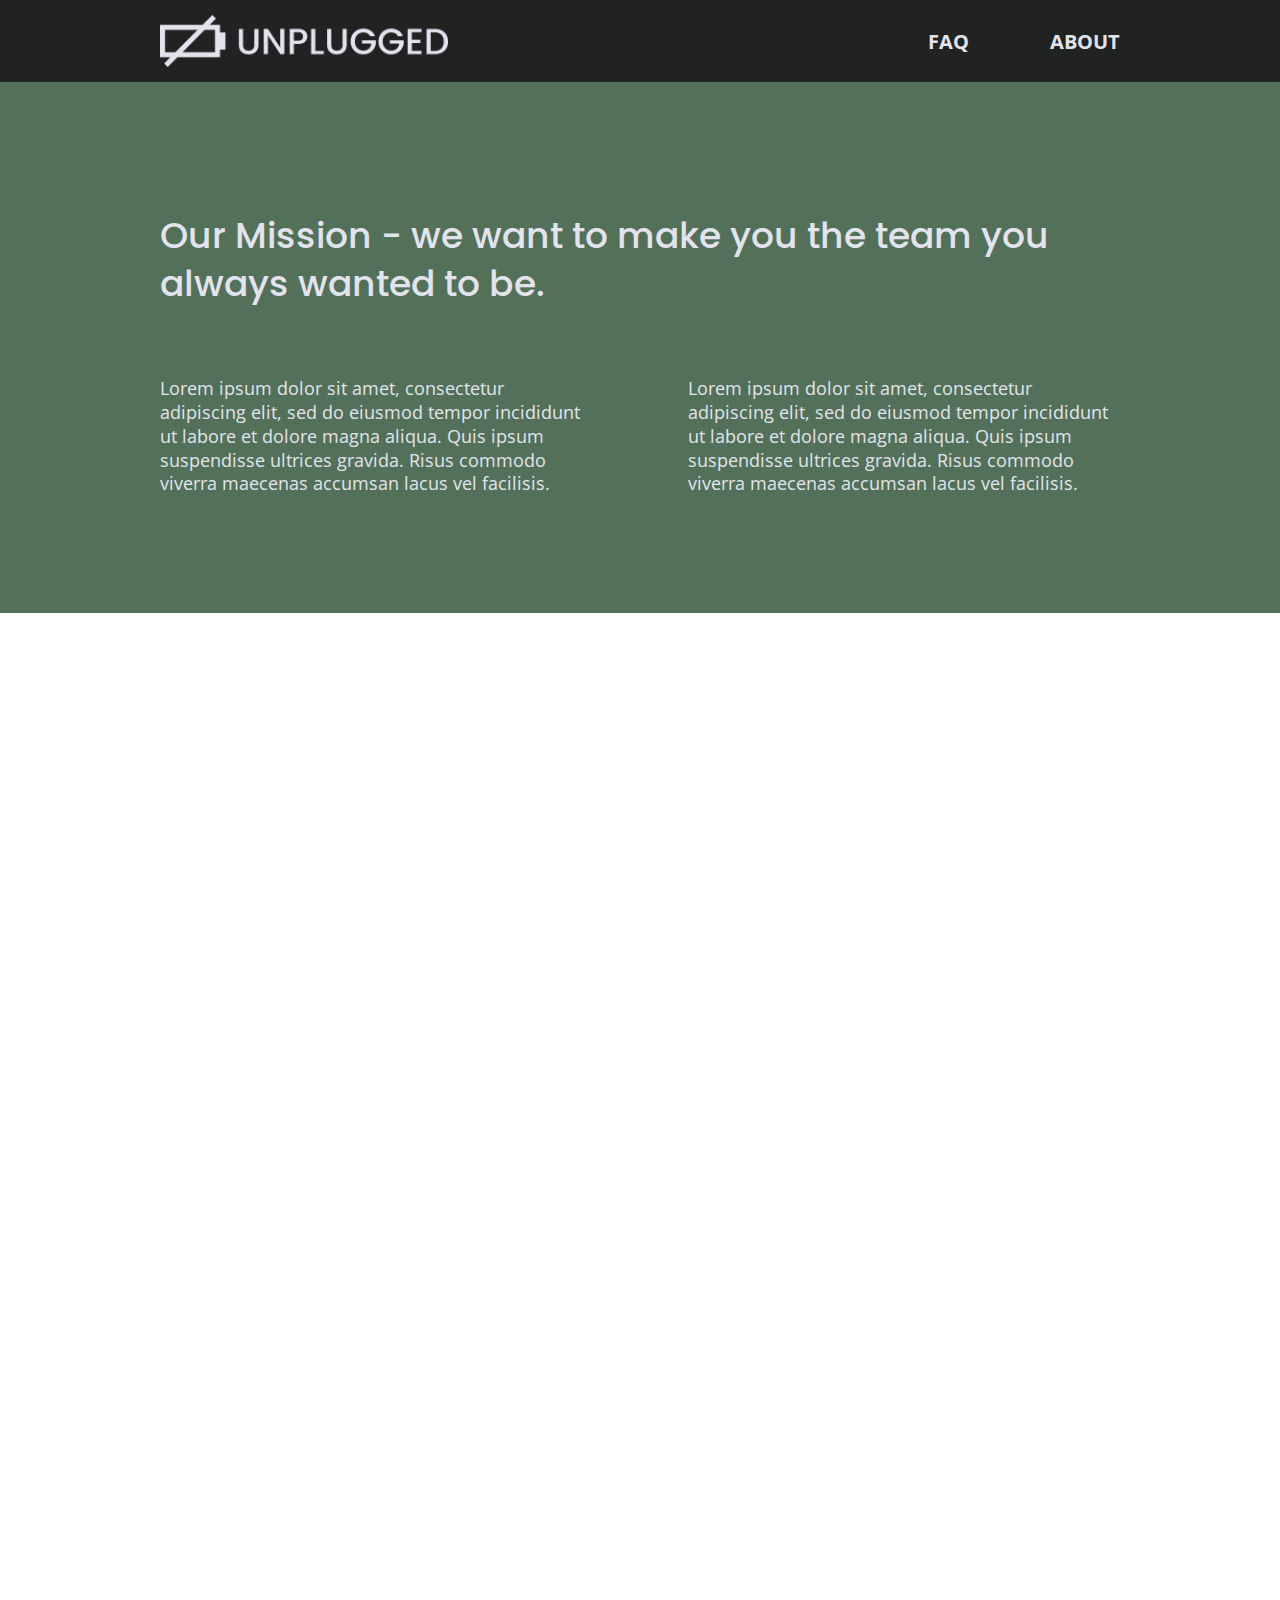
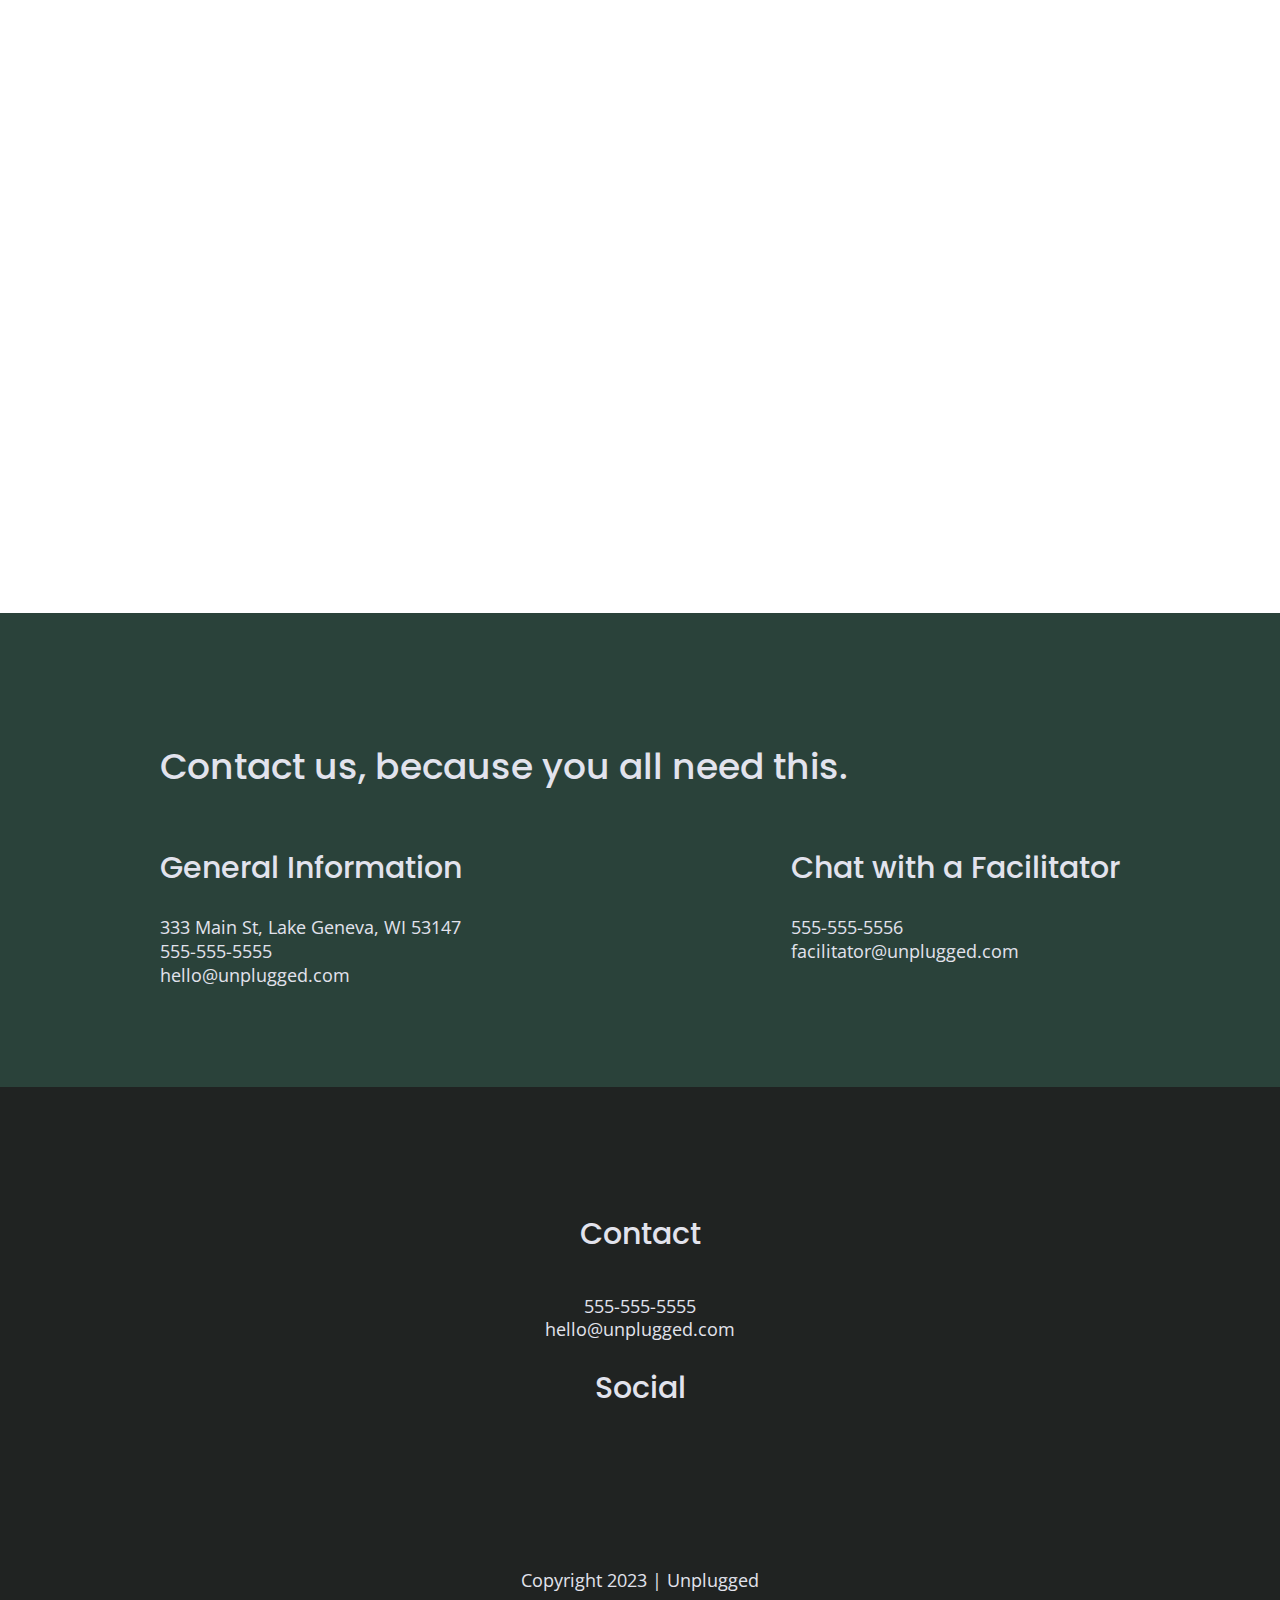
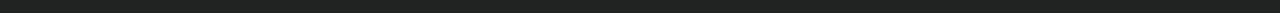
==== commit d4f648fb: "iframe" ====
--- a/about/index.html
+++ b/about/index.html
@@ -22,11 +22,11 @@
   <!-- Add your site or application content here -->
   <header>
     <div class="content-wrapper">
-     <figure>
-       <a href="#">
-        <!--dont forget to add ../img/ after src=-->
-         <img src="../img/unpluggedlogo.png" alt="unplugged logo">
-       </a>
+      <figure> <!--add ../index.html in #-->
+        <a href="../index.html">
+          <!--dont forget to add ../img/ after src=-->
+          <img src="../img/unpluggedlogo.png" alt="unplugged logo">
+        </a>
       </figure>
       <div class="header-divider"></div>
       <nav>
@@ -58,12 +58,14 @@
       </div>
       <!-- mission content wrapper ends -->
     </section>
- <!-- contact-info -->
+    <!-- contact-info -->
+
     <section class="map">
-      <figure>
-
+      <figure><!-- Put EMBED A MAP HERE-->
+        <iframe 
+          src="https://www.google.com/maps/embed?pb=!1m18!1m12!1m3!1d382834.05482307705!2d-82.18357544374997!3d41.441585556222805!2m3!1f0!2f0!3f0!3m2!1i1024!2i768!4f13.1!3m3!1m2!1s0x883103cad3d207a3%3A0x4e1b477c15cee3cd!2sThe%205%20Natural%20Hair%20%26%20Loc%20Studio!5e0!3m2!1sen!2sus!4v1727378973077!5m2!1sen!2sus"
+          width="600" height="450" style="border:0" allowfullscreen> <!--Make sure not else is on the end of the link--></iframe>
       </figure>
-
     </section>
 
     <section class="contact-section">
@@ -75,8 +77,8 @@
             <!--paragraph within Address-->
             <address>
               <p>
-                333 Main St, Lake Geneva, WI 53147
-                555-555-5555
+                333 Main St, Lake Geneva, WI 53147<br> <!--added <br>-->
+                555-555-5555<br><!--added <br>-->
                 hello@unplugged.com
               </p>
             </address>
@@ -95,6 +97,7 @@
         <!-- contact content wrapper ends -->
       </div>
     </section>
+    
   </main>
   <!-- main wrapper -->
 
@@ -133,7 +136,7 @@
     </div>
   </footer>
 
-<!--ALL PSTD-->
+  <!--ALL PSTD-->
   <script src="../js/vendor/modernizr-3.6.0.min.js"></script>
   <script src="https://code.jquery.com/jquery-3.3.1.min.js"
     integrity="sha256-FgpCb/KJQlLNfOu91ta32o/NMZxltwRo8QtmkMRdAu8=" crossorigin="anonymous"></script>
--- a/css/main.css
+++ b/css/main.css
@@ -115,6 +115,9 @@
 ol {
   list-style-type: none;
   /* list style type? */
+  margin: 0;
+  padding: 0;
+  /*added margin n padding*/
 }
 
 a {
@@ -131,14 +134,14 @@
 h3,
 h4 {
   font-family: 'Poppins', sans-serif;
-  font-size: 1.1em;
+  font-size: 1.125em;/*Changed from 1.1em*/
   margin: 26px 0px;
   font-weight: 500;
 }
 
 p {
-  font-size: 0.9em;
-  line-height: 1.1em;
+  font-size: .875em;/*changed from 0.9em*/
+  line-height: 1.285;/*changed from 1.1em*/
 }
 /*add img figure under p*/
 img {
@@ -156,7 +159,7 @@
 /* added Width*/
 
 .content-wrapper {
-  width: 60%;
+  width: 90%;/*changed from 60%*/
   margin: 50px 0;
 }
 
@@ -231,7 +234,7 @@
 
 footer .content-wrapper {
   width: 55%;
-  margin: 50px 0;
+  /*removed margin: 50px 0;*/
 }
 
 /* added footer .contact with margin-bottom*/
@@ -262,13 +265,15 @@
 
 /*-- Hero Area --*/
 
-.hero-area {
-  background: url('../img/unplugged-retreat.jpg');
+.hero-area { /*-- Make sure theres not in the parentheses--*/
+  background: url(../img/unplugged-retreat.jpg);
   background-size: cover;
-  background-repeat: no-repeat;
+ /*removed background-repeat: no-repeat;*/
   background-position: center;
   display: flex;
   justify-content: center;
+  /*add min-height*/
+  min-height: 500px;
 }
 
 .hero-area h1 {
@@ -314,7 +319,10 @@
 
 /* -- Features --*/
 
-.features {
+.features { /*--add background, background-size and background-position--*/
+  background: url('../img/unplugged-retreat-features.jpg');
+  background-size: cover;
+  background-position: center;
   display: flex;
   justify-content: center;
 }
@@ -358,7 +366,7 @@
 
 .reviews h2 {
   margin-bottom: 40px;
-  line-height: 1em;
+  line-height: 1;/*removed em*/
 }
 
 .reviews h3 {
@@ -368,6 +376,22 @@
 
 /** -------------------------- About -------------------------- **/
 
+.map figure {
+  width: 100%;
+  height: 0;
+  padding-bottom: 125%;
+  overflow: hidden;
+  position: relative;
+}
+
+.map iframe {
+  width: 100;
+  height: 100;
+  position: absolute;
+  top: 0;
+  left: 0;
+}
+
 .mission {
   display: flex;
   justify-content: center;
@@ -397,7 +421,7 @@
 .faq .content-wrapper {
   display: flex;
   justify-content: center;
-  align-items: center;
+  align-items: flex-start; /*changed from center*/
   flex-flow: row wrap;
   margin: 50px 0 0 0;
 }
@@ -406,7 +430,7 @@
 
 .faq h2 {
   margin-bottom: 40px;
-  line-height: 1em;
+  line-height: 1; /*remove em*/
 }
 
 .faq-content {
@@ -414,7 +438,7 @@
 }
 
 .faq-content h4 {
-  line-height: 1.333em;
+  line-height: 1.333; /*remove em*/
 }
 
 
